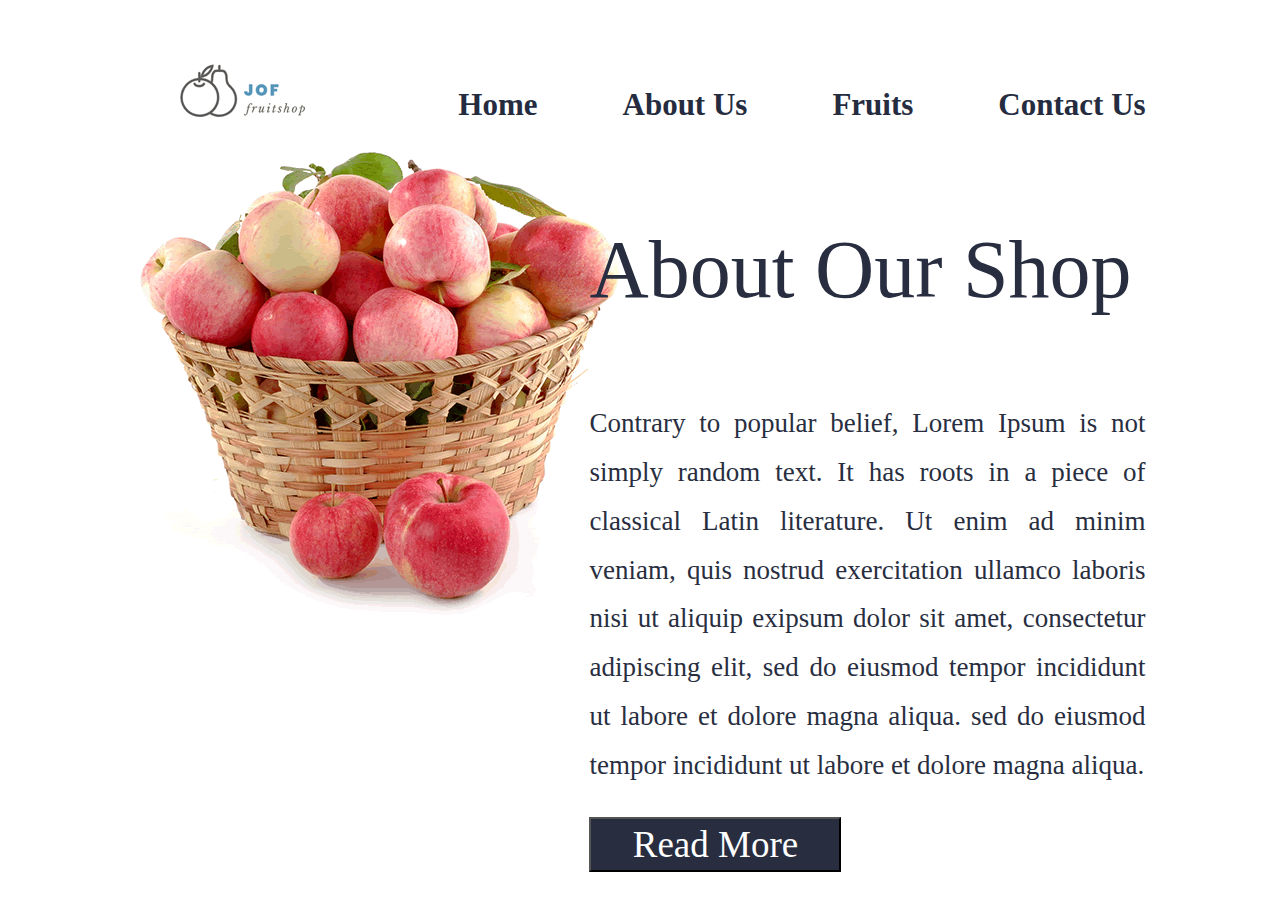
==== about.html @ 467b6cd5 "Project Complet" ====
<!DOCTYPE html>
<html lang="en">
<head>
    <meta charset="UTF-8">
    <meta name="viewport" content="width=device-width, initial-scale=1.0">
    <title>About Us</title>
    <link rel="stylesheet" href="style.css">
</head>
<body>
       <div class="top">
            <div class="logo"> <img src="images/logo.png" alt=""></div>
            <div class="nav">
                <ul>
                   <li> <a href="index.html">Home </a> </li>
                    <li> <a href="about.html">About Us </a> </li>
                    <li> <a href="fruit.html">Fruits </a> </li>
                    
                    <li> <a href="ourlocation.html">Contact Us </a> </li>
                </ul>
            </div>
        </div>
    <section class="about">
       

        <div class="left">
            <img src="images/about_img.png" alt="about_img">
        </div>
        <div class="right">
            <h1> About Our Shop </h1>
            <p>Contrary to popular belief, Lorem Ipsum is not simply random text. It has roots in a piece of classical Latin literature. Ut enim ad minim veniam, quis nostrud exercitation ullamco laboris nisi ut aliquip exipsum dolor sit amet, consectetur adipiscing elit, sed do eiusmod tempor incididunt ut labore et dolore magna aliqua. sed do eiusmod tempor incididunt ut labore et dolore magna aliqua.</p>
            <button>Read More</button>
        </div>
    </section>
</body>
</html>
---- style.css ----
body {
     color: #666666;
     font-size: 14px;
     font-family: 'poppins', sans-serif;
     line-height: 1.80857;
     font-weight: normal;
     overflow-x: hidden;
     font-family: -webkit-body;
}
.header{
     width: 100%;
    height: 800px;
    border: 1px red solid;
}
.top{
     width: 80%;
     height: 78px;
     /*border: 1px red solid;*/
     padding-top: 9px;
     margin: 0 auto;
     margin-top: 54px;
     }

.logo{
     float: left;
     margin-left: 40px;
}
.nav{  
     float: right;
}
.nav ul{     
     
}
.nav ul li{
     float: left;
     margin-left: 85px;
     list-style: none;
     font-size: 24px;
     font-weight: 700;
}
.nav ul li a{
    color: #252c40;
    list-style: none;
    text-decoration: none;
    font-size: 31px;
    font-weight: bold;
}

.menu{
     height: 460px;
     width: 80%;
     margin: 0 auto;
     background-color: #282e40;
     color: white;
     margin-top: 44px;
}
.text{
     float: left;
     margin-top: 51px;
     padding-left: 30px;
     height: 200px;
     width: 50%;
}
.text h1{
    font-size: 68px;
    font-weight: 300;
}
.text p{
    font-size: 18px;
    font-weight: 300;
    text-align: justify;
    padding-top: -41px;
    font-size: 19px;
    margin-top: -64px;
}
.picture{

}
.picture img{
     float: right;
    margin-right: 90px;
}
.about{
     
min-height: 400px;
     
width: 80%;
     
margin: 0 auto;
}
.left{

width: 31%;

min-height: 400px;

float: left;
}
.right{

float: inline-start;

min-height: 400px;

width: 55%;

float: right;

color: #282e40;

font-family: -webkit-body;
}
.right h1{

font-size: 82px;

font-weight: 300;
}
.right p{
     
font-size: 27px;
     
text-align: justify;
}
.right button{
     
height: 55px;
     
width: 252px;
     
background-color: #282e40;
     
color: white;
     
font-size: 37px;
     
font-family: ui-sans-serif;
}
.footer{
     color: #666666;
     
}
.container{
     
height: 430px;
     
width: 99%;
     
/* border: 1px red solid; */
}
.row{
     
/*border: 1px black solid;*/
     
width: 80%;
     
height: 430px;
     
/* border: 1px black solid; */
     
margin: 27px auto;
}
.col{
     
width: 250px;
     
height: 400px;
     
/*border: 1px black solid;*/
     
float: left;
     
margin: 1px 2px 3px 37px;
     
padding: 6px 40px;
     

}
.col h3{
     font-size: 28px;
     font-weight: 400;
     font-family: cursive;
}
.col p{
     font-size: 20px;
     font-weight: 100;
     font-family: cursive;
}
.col:nth-child(2) p a{
     text-decoration: none;
     color: #666666;
}
.col:nth-child(3) p img{
     width: 52px;
     height: 55px;
     display: block;
     margin: 3px 9px;
}
.col:nth-child(3) p span:nth-child(2) {
   
     width: 31px;
     height: 5px;
     
}
.col:nth-child(3){
     width: 340px;
     height: 400px;
}
.col:nth-child(4) form input{
       background-color: #4CAF50; /* Green */
       border: none;
       color: white;
       padding: 16px 7px 12px 1px;
       /* text-align: center; */
       text-decoration: none;
       display: inline-block;
       font-size: 19px;
       margin: 4px 4px;
       transition-duration: 0.4s;
       cursor: pointer;
       background-color: white;
       color: black;
       border-bottom: 1px solid #4CAF50;
}

.col:nth-child(4) form button{
   background-color: #4CAF50; /* Green */
  border: none;
  color: white;
  padding: 16px 32px;
  text-align: center;
  text-decoration: none;
  display: inline-block;
  font-size: 16px;
  margin: 4px 2px;
  transition-duration: 0.4s;
  cursor: pointer;
background-color: white; 
  color: black; 
  border: 2px solid #4CAF50;
}


.copyright .container p{
     font-size: 20px;
     margin: 11px 3px 3px 43px;
     margin: 0 auto;
     width: 50%;
}
.copyright .container{
     height: 107px;
     width: 99%;
}
.flip-items img{
     width: 378px;
    height: 269px;
}
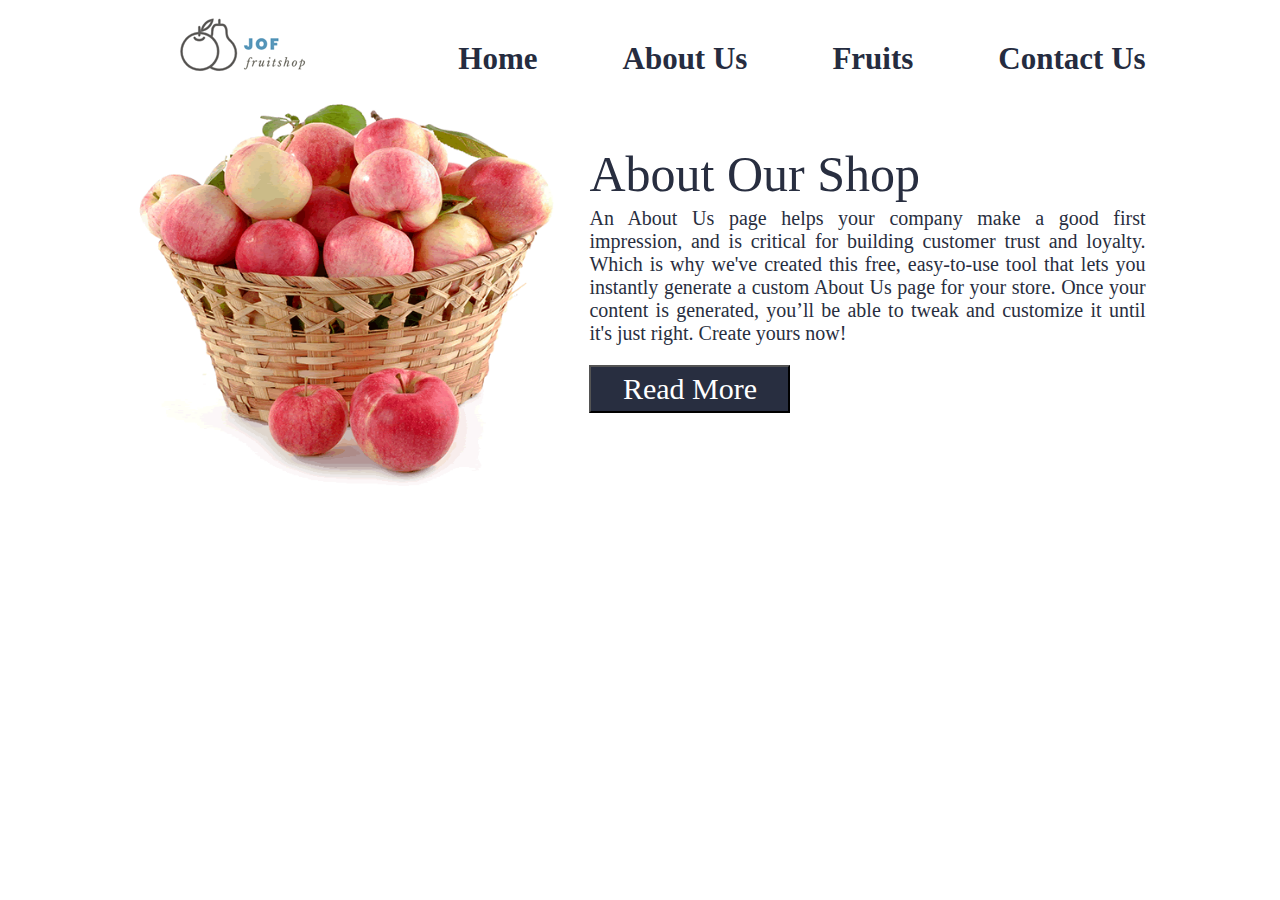
==== commit e01fecbf: "This is my final project" ====
--- a/about.html
+++ b/about.html
@@ -8,13 +8,13 @@
 </head>
 <body>
        <div class="top">
-            <div class="logo"> <img src="images/logo.png" alt=""></div>
+            <div class="logo"> <a href="index.html"> <img src="images/logo.png" alt="">  </a>
+             </div>
             <div class="nav">
                 <ul>
-                   <li> <a href="index.html">Home </a> </li>
+                    <li> <a href="index.html">Home </a> </li>
                     <li> <a href="about.html">About Us </a> </li>
                     <li> <a href="fruit.html">Fruits </a> </li>
-                    
                     <li> <a href="ourlocation.html">Contact Us </a> </li>
                 </ul>
             </div>
@@ -27,7 +27,8 @@
         </div>
         <div class="right">
             <h1> About Our Shop </h1>
-            <p>Contrary to popular belief, Lorem Ipsum is not simply random text. It has roots in a piece of classical Latin literature. Ut enim ad minim veniam, quis nostrud exercitation ullamco laboris nisi ut aliquip exipsum dolor sit amet, consectetur adipiscing elit, sed do eiusmod tempor incididunt ut labore et dolore magna aliqua. sed do eiusmod tempor incididunt ut labore et dolore magna aliqua.</p>
+            <p>An About Us page helps your company make a good first impression, and is critical for building customer trust and loyalty. Which is why we've created this free, easy-to-use tool that lets you instantly generate a custom About Us page for your store.
+Once your content is generated, you’ll be able to tweak and customize it until it's just right. Create yours now!</p>
             <button>Read More</button>
         </div>
     </section>
--- a/style.css
+++ b/style.css
@@ -9,8 +9,8 @@
 }
 .header{
      width: 100%;
-    height: 800px;
-    border: 1px red solid;
+     height: 574px;
+     /* border: 1px red solid; */
 }
 .top{
      width: 80%;
@@ -18,7 +18,7 @@
      /*border: 1px red solid;*/
      padding-top: 9px;
      margin: 0 auto;
-     margin-top: 54px;
+     margin-top: 0px;
      }
 
 .logo{
@@ -47,23 +47,23 @@
 }
 
 .menu{
-     height: 460px;
+     height: 416px;
      width: 80%;
      margin: 0 auto;
      background-color: #282e40;
      color: white;
-     margin-top: 44px;
+     margin-top: 5px;
 }
 .text{
      float: left;
-     margin-top: 51px;
+     margin-top: -30px;
      padding-left: 30px;
      height: 200px;
-     width: 50%;
+     width: 45%;
 }
 .text h1{
-    font-size: 68px;
-    font-weight: 300;
+    font-size: 49px;
+    font-weight: 100;
 }
 .text p{
     font-size: 18px;
@@ -71,14 +71,21 @@
     text-align: justify;
     padding-top: -41px;
     font-size: 19px;
-    margin-top: -64px;
+    margin-top: -51px;
 }
 .picture{
 
+height: 478px;
+
+width: 50%;
+
+float: right;
 }
 .picture img{
      float: right;
-    margin-right: 90px;
+     margin-right: 77px;
+     width: 390px;
+     margin-top: 26px;
 }
 .about{
      
@@ -112,27 +119,31 @@
 }
 .right h1{
 
-font-size: 82px;
+font-size: 50px;
 
 font-weight: 300;
 }
 .right p{
      
-font-size: 27px;
+font-size: 20px;
      
 text-align: justify;
+     
+line-height: 23px;
+     
+margin-top: -45px;
 }
 .right button{
      
-height: 55px;
-     
-width: 252px;
+height: 48px;
+     
+width: 201px;
      
 background-color: #282e40;
      
 color: white;
      
-font-size: 37px;
+font-size: 30px;
      
 font-family: ui-sans-serif;
 }
@@ -162,7 +173,7 @@
 }
 .col{
      
-width: 250px;
+width: 172px;
      
 height: 400px;
      
@@ -172,12 +183,10 @@
      
 margin: 1px 2px 3px 37px;
      
-padding: 6px 40px;
-     
-
+padding: -12px 40px;
 }
 .col h3{
-     font-size: 28px;
+     font-size: 27px;
      font-weight: 400;
      font-family: cursive;
 }
@@ -203,8 +212,8 @@
      
 }
 .col:nth-child(3){
-     width: 340px;
-     height: 400px;
+     width: 281px;
+     height: 358px;
 }
 .col:nth-child(4) form input{
        background-color: #4CAF50; /* Green */
@@ -248,10 +257,16 @@
      width: 50%;
 }
 .copyright .container{
-     height: 107px;
+     height: 98px;
      width: 99%;
 }
 .flip-items img{
      width: 378px;
     height: 269px;
 }
+.about .left img{
+  
+height: 400px;
+  
+width: 426px;
+}
